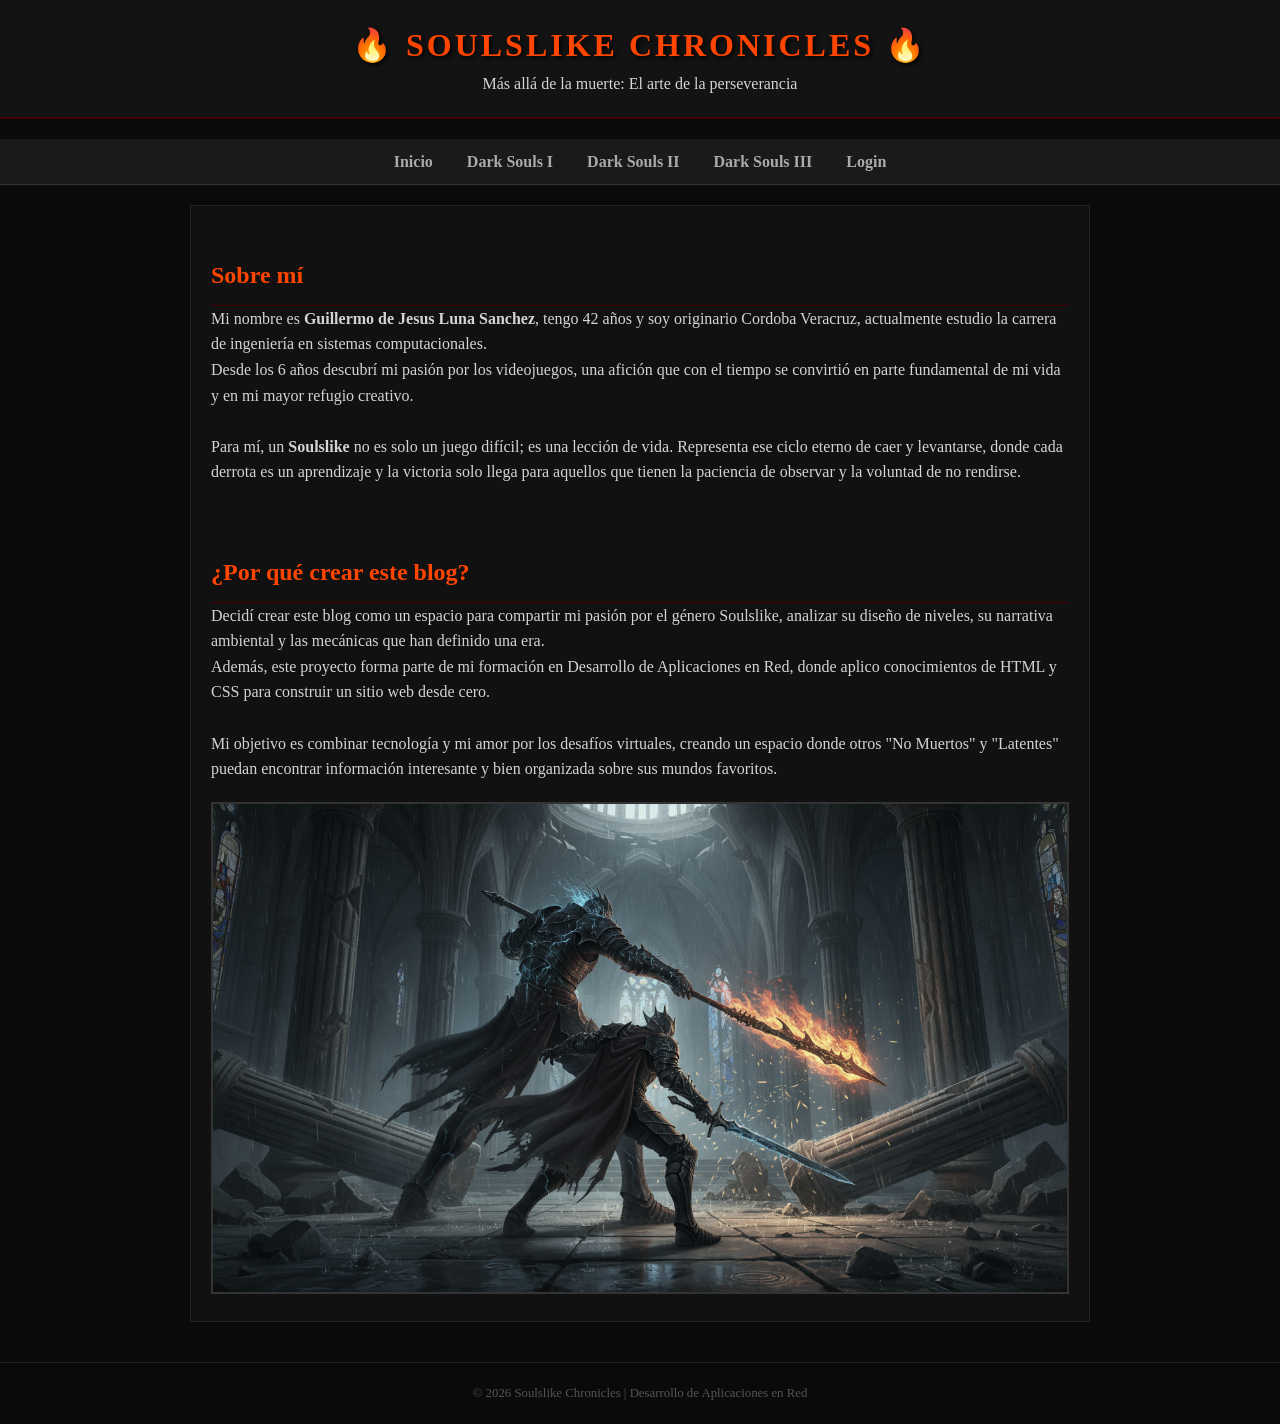
==== index.html @ 8bf98c5f "Add files via upload" ====
<!DOCTYPE html>
<html lang="es">
<head>
    <meta charset="UTF-8">
    <title>Soulslike Chronicles</title>
    <link rel="stylesheet" href="style.css">
</head>
<body class="home">

<header>
    <h1>🔥 Soulslike Chronicles 🔥 </h1>
    <p>Más allá de la muerte: El arte de la perseverancia</p>
</header>

<nav>
    <a href="index.html">Inicio</a>
    <a href="post1.html">Dark Souls I</a>
    <a href="post2.html">Dark Souls II</a>
    <a href="post3.html">Dark Souls III</a>
    <a href="bio.html">Login</a>
</nav>

<main>
    <h2>Sobre mí</h2>

    <p>
        Mi nombre es <strong>Guillermo de Jesus Luna Sanchez</strong>, tengo 42 años y soy originario Cordoba 
        Veracruz, actualmente estudio la carrera de ingeniería en sistemas computacionales.<br>
        Desde los 6 años descubrí mi pasión por los videojuegos, una afición que con el tiempo se 
        convirtió en parte fundamental de mi vida y en mi mayor refugio creativo.<br>
    </p>

    <p>
    <br>
        Para mí, un <strong>Soulslike</strong> no es solo un juego difícil; es una lección de vida. 
        Representa ese ciclo eterno de caer y levantarse, donde cada derrota es un aprendizaje y 
        la victoria solo llega para aquellos que tienen la paciencia de observar y la voluntad de no rendirse.<br>
    </p>

    <h2><br>¿Por qué crear este blog?<br></h2>

    <p>
        Decidí crear este blog como un espacio para compartir mi pasión por el género Soulslike, 
        analizar su diseño de niveles, su narrativa ambiental y las mecánicas que han definido una era.<br> 
        Además, este proyecto forma parte de mi formación en Desarrollo de Aplicaciones 
        en Red, donde aplico conocimientos de HTML y CSS para construir un sitio web 
        desde cero.<br>
    </p>

    <p>
    <br>
        Mi objetivo es combinar tecnología y mi amor por los desafíos virtuales, creando un espacio donde 
        otros "No Muertos" y "Latentes" puedan encontrar información interesante y bien organizada sobre sus mundos favoritos.<br>
    </p>

    
    <img src="battle1.png" alt="battle2.png">

</main>

<footer>
    <p>© 2026 Soulslike Chronicles | Desarrollo de Aplicaciones en Red</p>
</footer>

</body>
</html>
---- style.css ----
/* Estilos Generales Soulslike */
* {
    margin: 0;
    padding: 0;
    box-sizing: border-box;
    font-family: 'Garamond', 'Georgia', serif;
}

body {
    background-color: #0a0a0a;
    color: #d4d4d4;
    line-height: 1.6;
}

/* Fondo específico para el Login */
.login-bg {
    background: linear-gradient(rgba(0, 0, 0, 0.8), rgba(0, 0, 0, 0.8)), 
                url('https://cdn.abacus.ai/images/1bb49512-79a3-4445-b142-bd8be77e65fb.png');
    background-size: cover;
    background-position: center;
    height: 100vh;
    display: flex;
    flex-direction: column;
    justify-content: center;
    align-items: center;
}

header {
    text-align: center;
    padding: 20px;
    background: rgba(20, 20, 20, 0.9);
    border-bottom: 2px solid #4a0000;
    width: 100%;
    margin-bottom: 20px;
}

h1 {
    color: #ff4500;
    text-transform: uppercase;
    letter-spacing: 3px;
    text-shadow: 2px 2px 4px #000;
}

nav {
    background: #1a1a1a;
    padding: 10px;
    text-align: center;
    border-bottom: 1px solid #333;
}

nav a {
    color: #aaa;
    text-decoration: none;
    margin: 0 15px;
    font-weight: bold;
    transition: 0.3s;
}

nav a:hover {
    color: #ff4500;
    text-shadow: 0 0 5px #ff4500;
}

/* Contenedor del Login */
.login {
    background: rgba(15, 15, 15, 0.95);
    padding: 40px;
    border-radius: 8px;
    border: 1px solid #4a0000;
    box-shadow: 0 0 20px rgba(139, 0, 0, 0.3);
    width: 350px;
}

form label {
    display: block;
    margin-bottom: 8px;
    color: #888;
    font-size: 0.9em;
    text-transform: uppercase;
}

form input {
    width: 100%;
    padding: 12px;
    margin-bottom: 20px;
    background: #222;
    border: 1px solid #444;
    color: #fff;
    border-radius: 4px;
}

form input:focus {
    border-color: #ff4500;
    outline: none;
}

button {
    width: 100%;
    padding: 12px;
    background: #4a0000;
    color: white;
    border: none;
    border-radius: 4px;
    cursor: pointer;
    font-weight: bold;
    text-transform: uppercase;
    transition: 0.3s;
}

button:hover {
    background: #8b0000;
    box-shadow: 0 0 10px #ff4500;
}

/* Estilos para el Main del Index */
main {
    max-width: 900px;
    margin: 20px auto;
    padding: 20px;
    background: #111;
    border: 1px solid #222;
}

main h2 {
    color: #ff4500;
    border-bottom: 1px solid #4a0000;
    padding-bottom: 10px;
    margin-top: 30px;
}

main img {
    width: 100%;
    height: auto;
    border: 2px solid #333;
    margin-top: 20px;
    filter: grayscale(30%);
}

footer {
    text-align: center;
    padding: 20px;
    font-size: 0.8em;
    color: #555;
    border-top: 1px solid #222;
    margin-top: 40px;
}
/* Tabla de Datos del Desarrollador */
#developer table {
    width: 100%;
    border-collapse: collapse;
    margin-top: 20px;
}

#developer th {
    background-color: #4a0000;
    color: #ff4500;
    padding: 10px 15px;
    text-align: left;
    text-transform: uppercase;
    letter-spacing: 1px;
    font-size: 0.85em;
}

#developer td {
    padding: 10px 15px;
    border-bottom: 1px solid #222;
    color: #ccc;
    font-size: 0.95em;
}

#developer tr:hover td {
    background-color: #1a1a1a;
    color: #ff4500;
    transition: 0.3s;
}
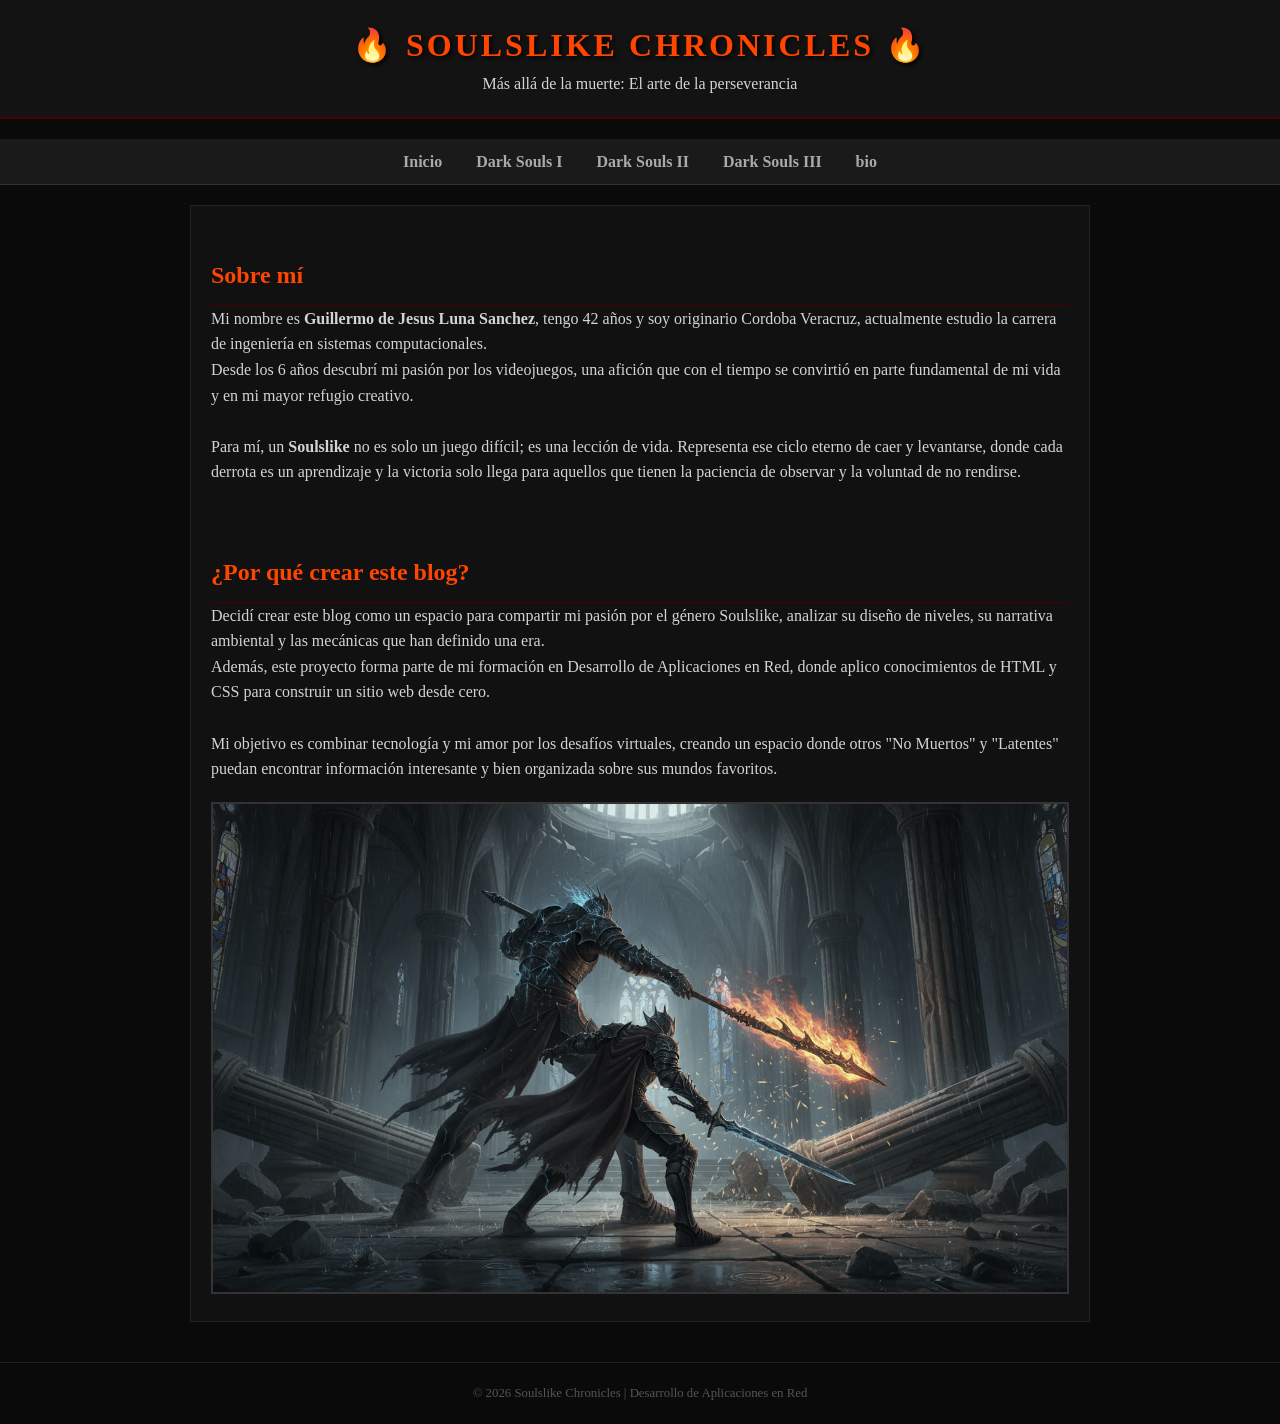
==== commit f71158fa: "Update index.html" ====
--- a/index.html
+++ b/index.html
@@ -17,7 +17,7 @@
     <a href="post1.html">Dark Souls I</a>
     <a href="post2.html">Dark Souls II</a>
     <a href="post3.html">Dark Souls III</a>
-    <a href="bio.html">Login</a>
+    <a href="bio.html">bio</a>
 </nav>
 
 <main>
@@ -63,4 +63,5 @@
 </footer>
 
 </body>
-</html>+
+</html>
